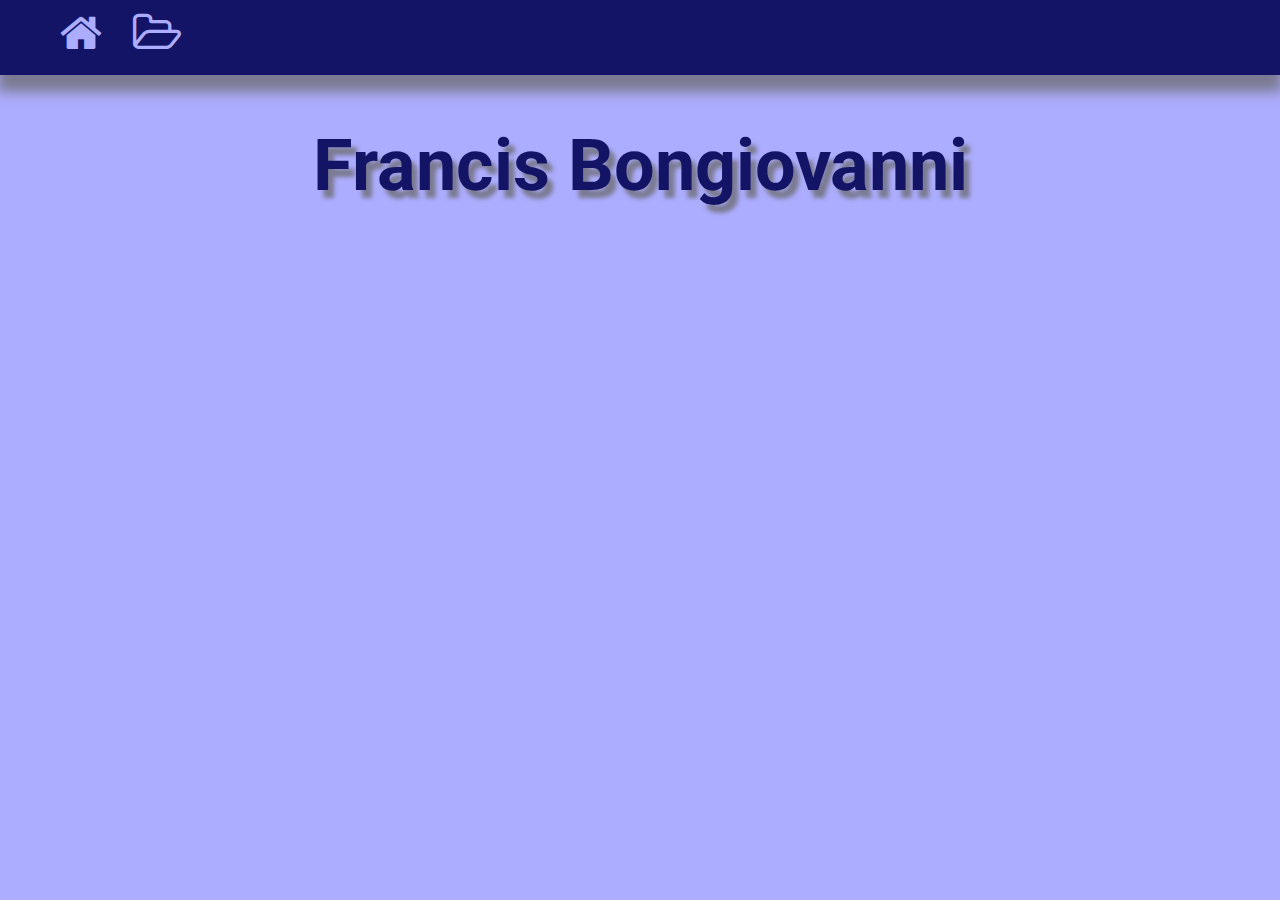
==== index.html @ 5f6114c9 "First Commit" ====
<!DOCTYPE HTML>
	<HTML>
		<HEAD>
			<link rel="stylesheet" href="https://maxcdn.bootstrapcdn.com/font-awesome/4.4.0/css/font-awesome.min.css">
			<link rel="stylesheet" type="text/css" href="css/main.css">
			<link href='http://fonts.googleapis.com/css?family=Roboto:500' rel='stylesheet' type='text/css'>
		</HEAD>
		<body>
			<nav>
			<i class="fa fa-home"></i>
			<i class="fa fa-folder-open-o"></i>
			</nav>			
			<div class="home">
				<h1>Francis Bongiovanni</h1>						
				<link rel="icon" href="assets/font/francis.ico" type="image/x-icon"/>
		</body>
	</HTML>
---- css/main.css ----
body {
	margin: 0 auto;
	background-color: #ADADFF;
	overflow: hidden;
}

h1 {
	text-align: center;
	font-family: 'Roboto', sans-serif;
	font-size: 450%;
	color: #141466;
        text-shadow:  6px 8px 4px rgba(106,106,110,0.75);
}

nav {
	margin: 0;
	height: 75px;
	background-color: #141466;
	font-size: 45px;
	padding-left: 50px;
	box-shadow: 0px 15px 12px 2px rgba(106,106,110,0.75);
}

i {
	color: #ADADFF;
	margin: 10px;
}
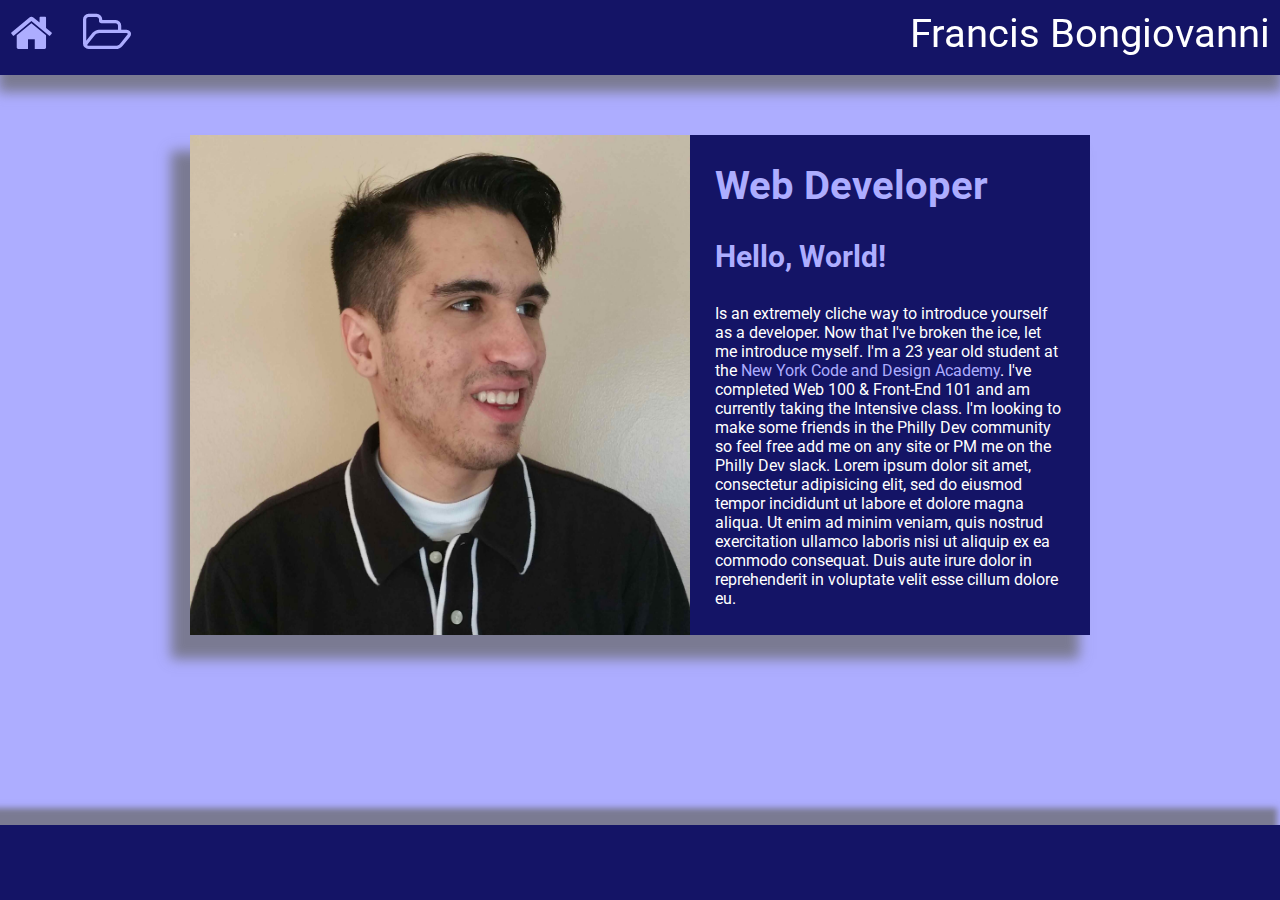
==== commit e1fdea16: "Cards in place" ====
--- a/index.html
+++ b/index.html
@@ -7,11 +7,25 @@
 		</HEAD>
 		<body>
 			<nav>
-			<i class="fa fa-home"></i>
-			<i class="fa fa-folder-open-o"></i>
+			<a href="index.html"><i class="fa fa-home"></i></a>
+			<a href="portfolio.html"><i class="fa fa-folder-open-o"></i></a>
+			<p class="navhead">Francis Bongiovanni</p>
 			</nav>			
-			<div class="home">
-				<h1>Francis Bongiovanni</h1>						
-				<link rel="icon" href="assets/font/francis.ico" type="image/x-icon"/>
+			<div class="container">
+				<div class="home">					
+					<img src="assets/img/francis.jpg" class="me">
+					<div class="homeright">
+						<h1>Web Developer</h1>
+						<h3>Hello, World!</h3>
+						<p>Is an extremely cliche way to introduce yourself as a developer. Now that I've broken the ice, let me introduce myself. I'm a 23 year old student at the <a href="http://nycda.com">New York Code and Design Academy</a>. I've completed Web 100 & Front-End 101 and am currently taking the Intensive class. I'm looking to make some friends in the Philly Dev community so feel free add me on any site or PM me on the Philly Dev slack. Lorem ipsum dolor sit amet, consectetur adipisicing elit, sed do eiusmod
+						tempor incididunt ut labore et dolore magna aliqua. Ut enim ad minim veniam,
+						quis nostrud exercitation ullamco laboris nisi ut aliquip ex ea commodo
+						consequat. Duis aute irure dolor in reprehenderit in voluptate velit esse
+						cillum dolore eu.</p>
+					</div>
+				</div>
+			</div>
+			<div class="footer">
+			</div>
 		</body>
 	</HTML>
--- a/css/main.css
+++ b/css/main.css
@@ -1,28 +1,132 @@
 body {
 	margin: 0 auto;
 	background-color: #ADADFF;
+	font-family: 'Roboto', sans-serif;
+	color: #ADADFF;
 	overflow: hidden;
 }
 
-h1 {
-	text-align: center;
-	font-family: 'Roboto', sans-serif;
-	font-size: 450%;
-	color: #141466;
-        text-shadow:  6px 8px 4px rgba(106,106,110,0.75);
+.container {
+	margin: 0 auto;
+	width: 1200px;
+}
+
+nav, .footer {
+	margin: 0;
+	height: 75px;
+	background-color: #141466;
+	font-size: 100px;
+	box-shadow: 0px 15px 12px 2px rgba(106,106,110,0.75);
+	font-size: 45px;
+	position: fixed;
+	width: 100%;
 }
 
 nav {
-	margin: 0;
-	height: 75px;
+	top: 0;
+}
+
+.navhead {
+	float: right;
+	margin-top: 10px;
+	margin-right: 10px;
+	font-size: 40px;
+}
+
+.footer {
+	position: fixed;
+	width: 100%;
+	bottom: 0;
+	box-shadow: -5px -15px 6px 2px rgba(106,106,110,0.75);
+}
+
+.home {
+	margin: 0 auto;
+	width: 900px;
+	margin-top: 135px;
+	height: 500px;
 	background-color: #141466;
-	font-size: 45px;
-	padding-left: 50px;
-	box-shadow: 0px 15px 12px 2px rgba(106,106,110,0.75);
+	box-shadow: -15px 20px 12px 4px rgba(106,106,110,0.75);
 }
+
+.homeright {
+	width: 350px;
+	float: right;
+	margin-right: 25px;
+}
+
+
+
+h1 {
+	font-size: 40px;
+}
+
+h3 {
+	font-size: 30px;
+}
+
 
 i {
 	color: #ADADFF;
 	margin: 10px;
 }
+
+i:hover {
+	color: white;
+}
+
+
+a{
+	color: #ADADFF;
+	text-decoration: none;
+}
+
+.me {
+	height: 500px;
+	width: 500px;
+}
+
+p {
+	color: white;
+}
+
+.site {
+	margin-top: 100px;
+	background-color: #141466;
+	height: 400px;
+	width: 580px;
+	margin-bottom: 150px;
+	text-align: right;
+	box-shadow: -15px 20px 12px 4px rgba(106,106,110,0.75);
+}
+
+.blue {
+	color: #ADADFF;
+	margin: 10px;
+	font-size: 20px;
+}
+
+.blue:hover {
+	color: white;
+}
+
+.siteshot {
+	width: 580px;
+}
+
+.left {
+	float: left;
+}
+
+.right {
+	float: right;
+}
+
+.portfolio {
+	margin: 0 auto;
+	margin-top: 90px;
+}
 	
+a:active {
+	color: white;
+}
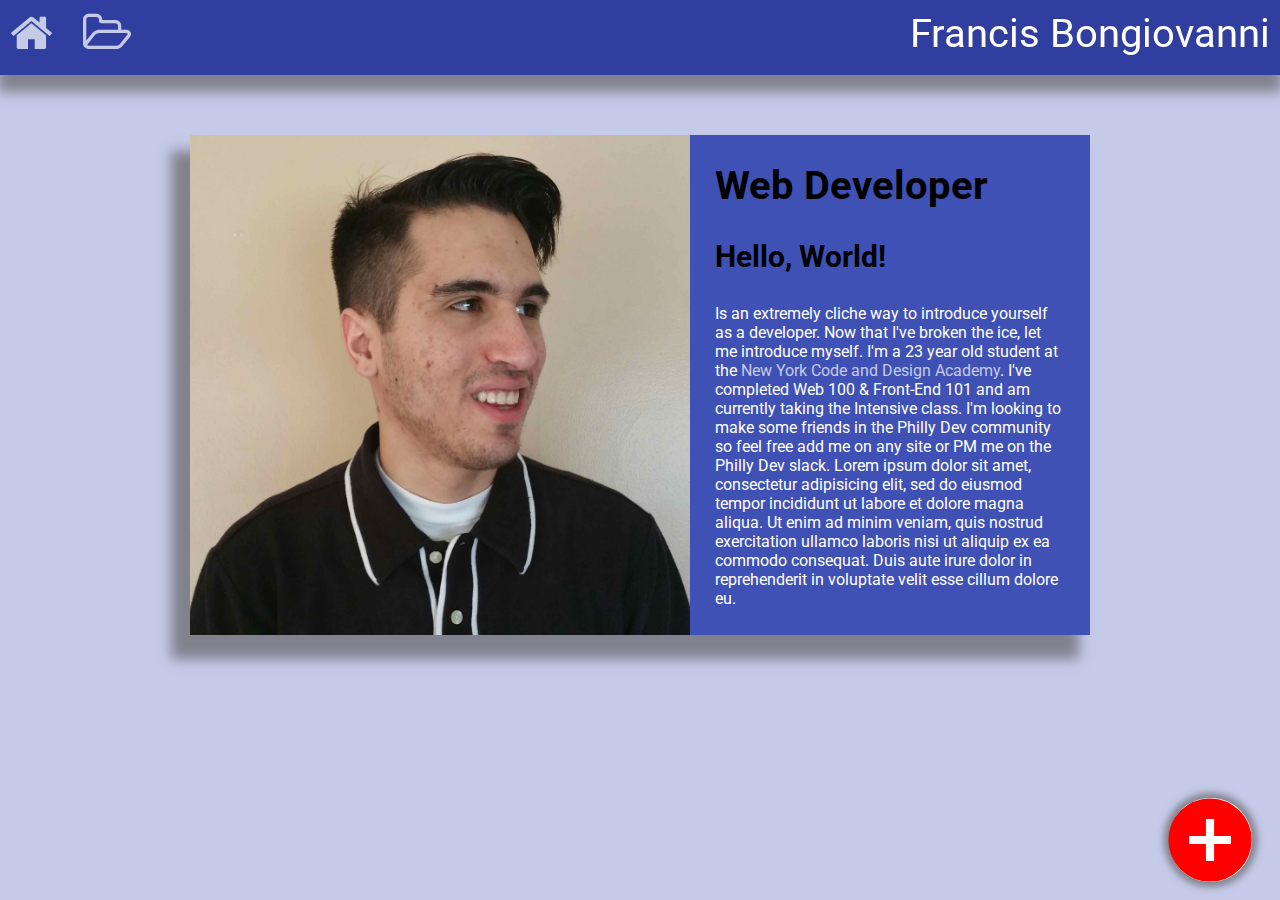
==== commit 70c12c4b: "turning in" ====
--- a/index.html
+++ b/index.html
@@ -1,15 +1,18 @@
 <!DOCTYPE HTML>
 	<HTML>
 		<HEAD>
+			<title>Save the Unicorns 2.0</title>
 			<link rel="stylesheet" href="https://maxcdn.bootstrapcdn.com/font-awesome/4.4.0/css/font-awesome.min.css">
 			<link rel="stylesheet" type="text/css" href="css/main.css">
 			<link href='http://fonts.googleapis.com/css?family=Roboto:500' rel='stylesheet' type='text/css'>
+			<link href="https://fonts.googleapis.com/icon?family=Material+Icons"
+      		rel="stylesheet">
 		</HEAD>
 		<body>
 			<nav>
-			<a href="index.html"><i class="fa fa-home"></i></a>
-			<a href="portfolio.html"><i class="fa fa-folder-open-o"></i></a>
-			<p class="navhead">Francis Bongiovanni</p>
+				<a href="index.html"><i class="fa fa-home"></i></a>
+				<a href="portfolio.html"><i class="fa fa-folder-open-o"></i></a>
+				<p class="navhead">Francis Bongiovanni</p>
 			</nav>			
 			<div class="container">
 				<div class="home">					
@@ -25,7 +28,8 @@
 					</div>
 				</div>
 			</div>
-			<div class="footer">
+			<div class="icon-wrapper">
+				<i class="material-icons">add_circle</i>
 			</div>
 		</body>
 	</HTML>
--- a/css/main.css
+++ b/css/main.css
@@ -1,8 +1,7 @@
 body {
 	margin: 0 auto;
-	background-color: #ADADFF;
+	background-color: #C5CAE9;
 	font-family: 'Roboto', sans-serif;
-	color: #ADADFF;
 	overflow: hidden;
 }
 
@@ -11,10 +10,10 @@
 	width: 1200px;
 }
 
-nav, .footer {
+nav {
 	margin: 0;
 	height: 75px;
-	background-color: #141466;
+	background-color: #303F9F;
 	font-size: 100px;
 	box-shadow: 0px 15px 12px 2px rgba(106,106,110,0.75);
 	font-size: 45px;
@@ -33,19 +32,13 @@
 	font-size: 40px;
 }
 
-.footer {
-	position: fixed;
-	width: 100%;
-	bottom: 0;
-	box-shadow: -5px -15px 6px 2px rgba(106,106,110,0.75);
-}
 
 .home {
 	margin: 0 auto;
 	width: 900px;
 	margin-top: 135px;
 	height: 500px;
-	background-color: #141466;
+	background-color: #3F51B5;
 	box-shadow: -15px 20px 12px 4px rgba(106,106,110,0.75);
 }
 
@@ -67,17 +60,17 @@
 
 
 i {
-	color: #ADADFF;
+	color: #C5CAE9;
 	margin: 10px;
 }
 
-i:hover {
+.fa:hover {
 	color: white;
 }
 
 
 a{
-	color: #ADADFF;
+	color: #C5CAE9;
 	text-decoration: none;
 }
 
@@ -92,7 +85,7 @@
 
 .site {
 	margin-top: 100px;
-	background-color: #141466;
+	background-color: #303F9F;
 	height: 400px;
 	width: 580px;
 	margin-bottom: 150px;
@@ -101,7 +94,7 @@
 }
 
 .blue {
-	color: #ADADFF;
+	color: #C5CAE9;
 	margin: 10px;
 	font-size: 20px;
 }
@@ -130,3 +123,33 @@
 a:active {
 	color: white;
 }
+
+/* +ICON STUFF HERE */
+
+.material-icons {
+	position: fixed;
+	color: red;
+	float: right;
+	font-size: 100px !important;
+	bottom: 0px;
+	right: 10px;
+	background-repeat: no-repeat;
+	background-size: 50px 50px;
+
+}
+
+.icon-wrapper {
+	position: fixed;
+	background-color: white;
+	height: 84px;
+	width: 83px;
+	float: right;
+	bottom: 18px;
+	right: 28px;
+	border-radius: 41px;
+	box-shadow: 0px 0px 7px 5px rgba(106,106,110,0.75);
+}
+
+.icon-wrapper:hover {
+	box-shadow: 0px 0px 13px 3px rgba(106,106,110,0.75);
+}
